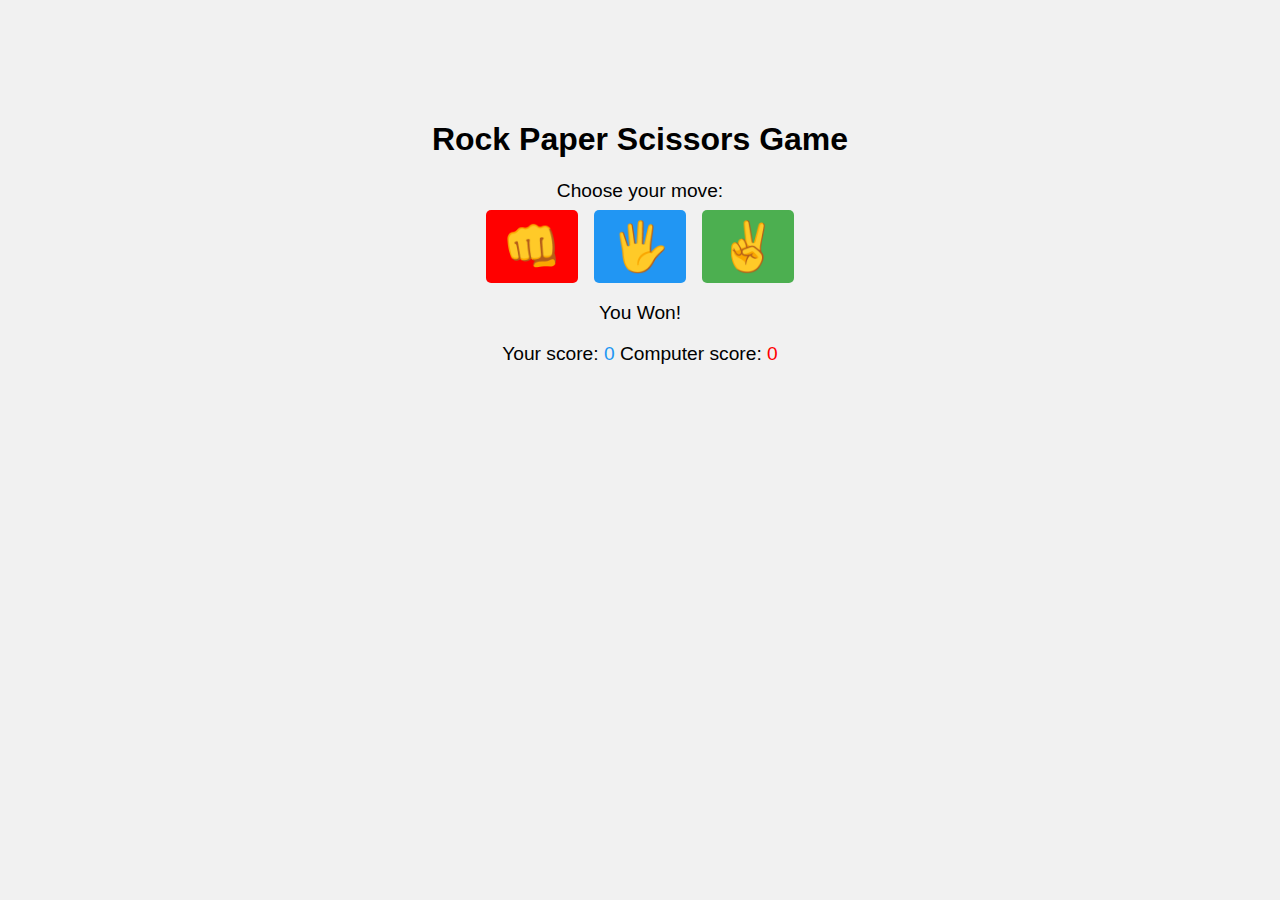
==== 06_Rock_Paper_Scissors_Game/index.html @ 7c9a4c01 "Add Pomodoro Timer" ====
<!DOCTYPE html>
<html lang="en">
<head>
    <meta charset="UTF-8">
    <meta http-equiv="X-UA-Compatible" content="IE=edge">
    <meta name="viewport" content="width=device-width, initial-scale=1.0">
    <title>Rock Paper Scissors Game</title>
    <!-- Add external CSS -->
    <link rel="stylesheet" href="style.css">
</head>
<body>
    <h1>Rock Paper Scissors Game</h1>
    <p>Choose your move:</p>
    <div class="buttons">
        <button id="rock">&#x1F44A</button>
        <button id="paper">&#x1f590</button>
        <button id="scissors">&#x270c;</button>
    </div>
    <p id="result">You Won!</p>
    <p id="scores">
        Your score: <span id="user-score">0</span>
        Computer score: <span id="computer-score">0</span>
    </p>
    <!-- Add external JavaScript -->
    <script src="script.js"></script>
</body>
</html>
---- 06_Rock_Paper_Scissors_Game/style.css ----
body {
    background-color: #f1f1f1;
    font-family: 'Arial', sans-serif;
    margin: 0;
    padding: 0;
}

h1 {
    font-size: 2rem;
    text-align: center;
    padding-top: 100px;
}

p  {
    font-size: 1.2rem;
    text-align: center;
    margin-bottom: .5rem;
}

.buttons {
    display: flex;
    justify-content: center;
}

button {
    border: none;
    font-size: 3rem;
    margin: 0 .5rem;
    padding: 0.5rem 1rem;
    cursor: pointer;
    background-color: blueviolet;
    border-radius: 5px;
    transition: all .3s ease-in-out;
}

button:hover {
    opacity: 0.7;
}

#rock {
    background-color: #ff0000;
}

#paper {
    background-color: #2196f3;
}

#scissors {
    background-color: #4caf50;
}

#user-score {
    color: #2196f3;
}

#computer-score {
    color: #ff0000;
}
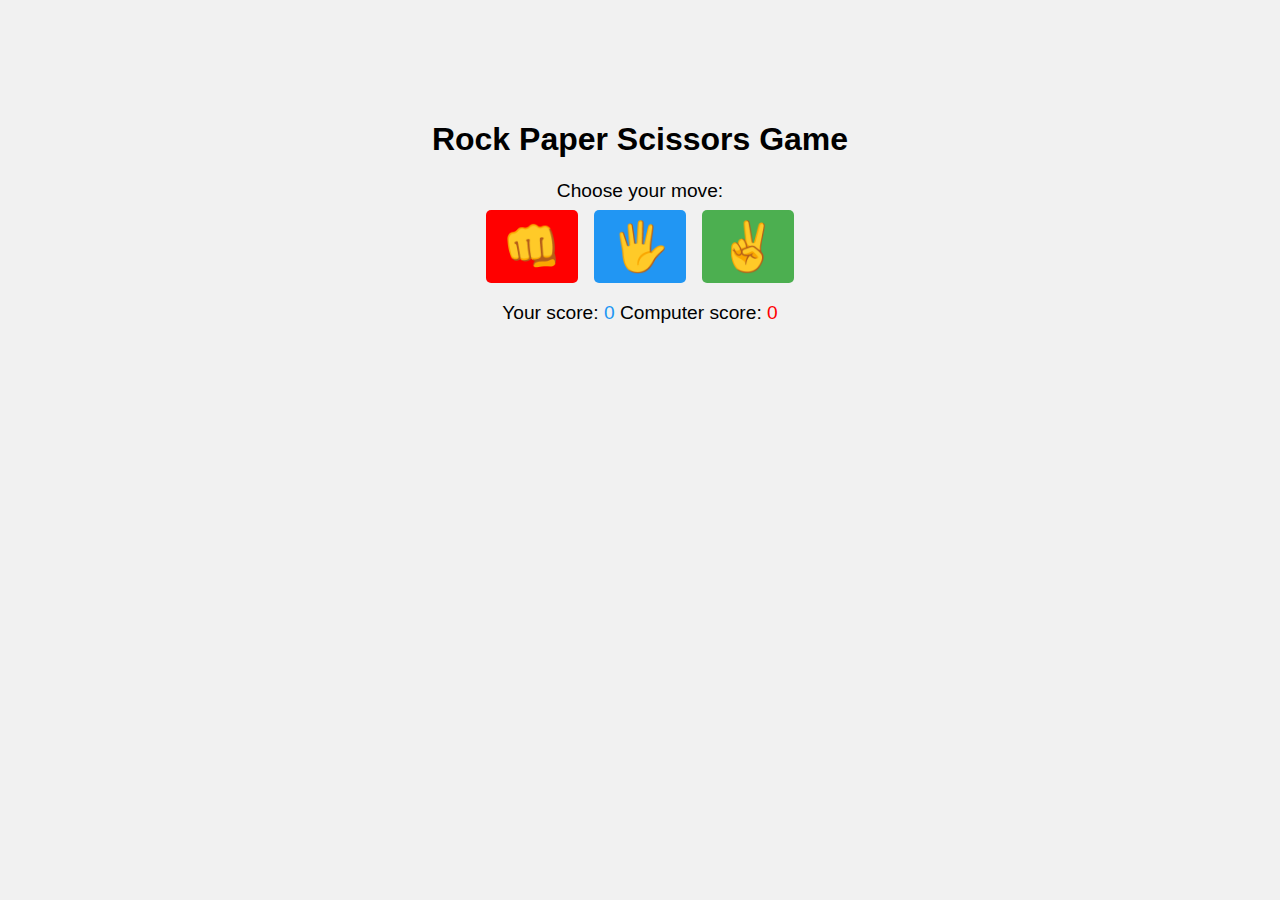
==== commit b84733ab: "Rock Paper Scissors Game completed." ====
--- a/06_Rock_Paper_Scissors_Game/index.html
+++ b/06_Rock_Paper_Scissors_Game/index.html
@@ -16,12 +16,12 @@
         <button id="paper">&#x1f590</button>
         <button id="scissors">&#x270c;</button>
     </div>
-    <p id="result">You Won!</p>
+    <p id="result"></p>
     <p id="scores">
         Your score: <span id="user-score">0</span>
         Computer score: <span id="computer-score">0</span>
     </p>
     <!-- Add external JavaScript -->
-    <script src="script.js"></script>
+    <script src="index.js"></script>
 </body>
 </html>